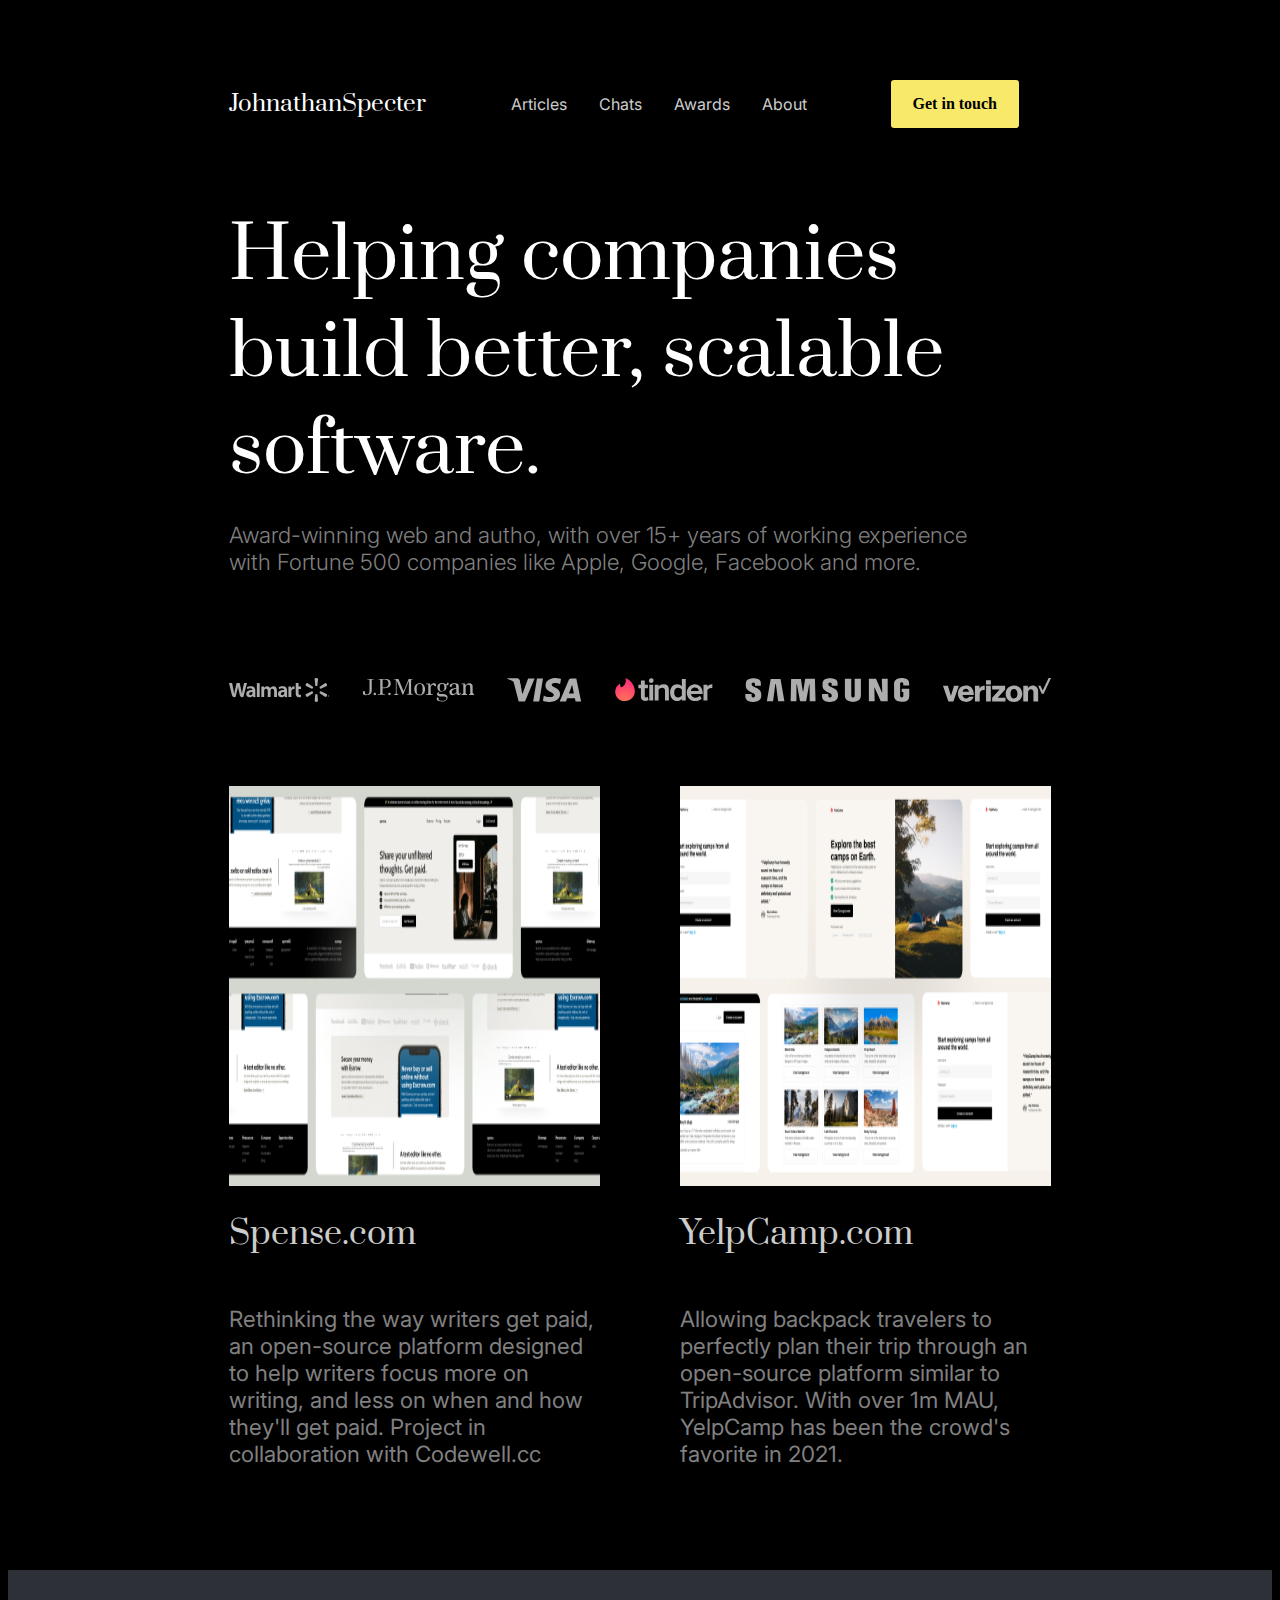
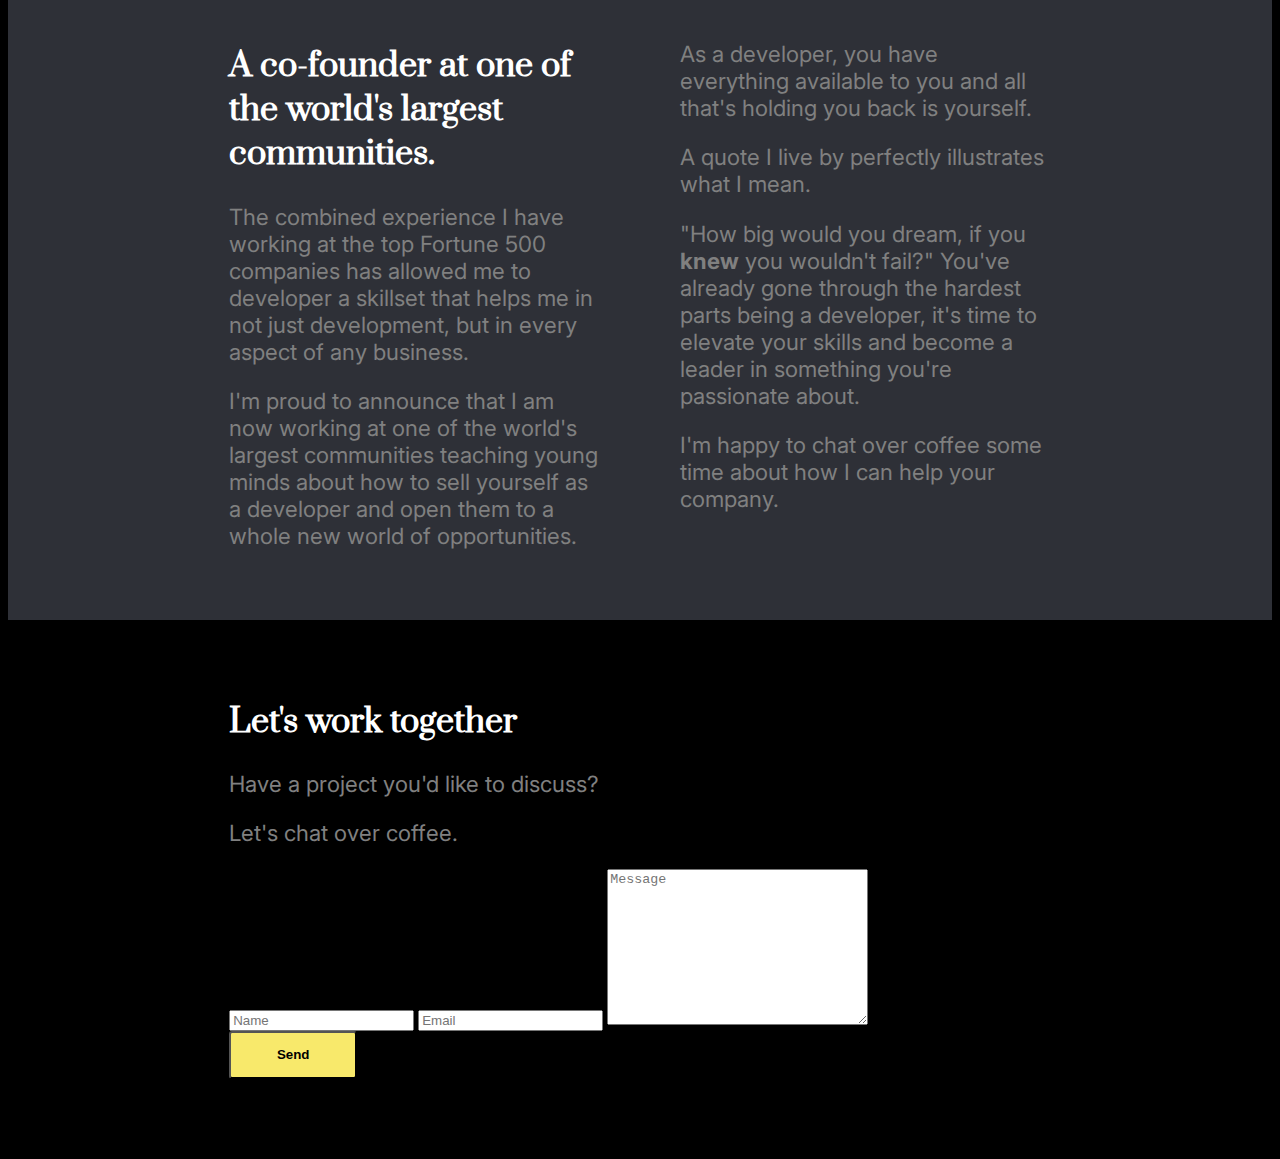
==== Developer Portfolio Starter Files/index.html @ d00ef949 "web of web design" ====
<!DOCTYPE html>
<html lang="en">
<head>
    <meta charset="UTF-8">
    <meta name="viewport" content="width=device-width, initial-scale=1.0">
    <link rel="preconnect" href="https://fonts.googleapis.com">
    <link rel="preconnect" href="https://fonts.gstatic.com" crossorigin>
    <link href="https://fonts.googleapis.com/css2?family=Inter&family=Prata&display=swap" rel="stylesheet">
    <link rel="stylesheet" href="./css/style.css">
    <title>JohnathanSpecter</title>
</head>
<body>

    <header class="header">
        <div class="container">
            <div class="barra">
                
                <a class="logo" href="#">JohnathanSpecter</a>
                <nav class="navigation">
                    <a href="#" class="navigation-link">Articles</a>
                    <a href="#" class="navigation-link">Chats</a>
                    <a href="#" class="navigation-link">Awards</a>
                    <a href="#" class="navigation-link">About</a>
                </nav>
                <a href="#" class="button">Get in touch</a>
            </div> <!-- barra -->
        </div> <!-- container -->
    </header>

    <section class="hero">
        <div class="container">
            <div class="hero__container">
                <h1 class="hero__title no-margin">Helping companies build better, scalable software.</h1>
                <p class="hero__text">Award-winning web and autho, with over 15+ years of working experience with Fortune 500 companies like Apple, Google, Facebook and more.</p>
            </div>
        </div>
    </section> <!-- hero -->

    <section class="icons">
        <div class="container">
            <div class="container__icons">
                <ul class="container__icons-flex">
                    <li><img src="./Assets/Logos/Walmart.svg" alt=""></li>
                    <li><img src="./Assets/Logos/JP Morgan.svg" alt=""></li>
                    <li><img src="./Assets/Logos/Visa.svg" alt=""></li>
                    <li><img src="./Assets/Logos/Tinder.svg" alt=""></li>
                    <li><img src="./Assets/Logos/Samsung.svg" alt=""></li>
                    <li><img src="./Assets/Logos/Verizon.svg" alt=""></li>
                </ul>
            </div><!-- container__icons -->
        </div><!-- container -->
    </section><!-- icons -->
    
    <section class="portfolio">
        <div class="container">
            <div class="projects">
                <div class="projects__project">
                    <img class="projects__img" src="./Assets/Spense.png" alt="Spense">
                    <h2><a class="projects_title" href="#">Spense.com</a></h2>
                    <p>Rethinking the way writers get paid, an open-source platform designed to help writers focus more on writing, and less on when and how they'll get paid. Project in collaboration with Codewell.cc</p>
                </div><!-- projects__spense -->
                <div class="projects__project">
                    <img class="projects__img" src="./Assets/YelpCamp.png" alt="YelpCamp">
                    <h2><a class="projects_title" href="#">YelpCamp.com</a></h2>
                    <p>Allowing backpack travelers to perfectly plan their trip through an open-source platform similar to TripAdvisor. With over 1m MAU, YelpCamp has been the crowd's favorite in 2021.</p>
                </div><!-- projects__yelpcamp -->
            </div><!-- projects -->
        </div><!-- container -->
    </section><!-- portfolio -->

    <section class="experience">
            <div class="container">
                <div class="container__experience">
                    <div class="experience__container__text">
                        <h2>A co-founder at one of the world's largest communities.</h2>
                        <p>The combined experience I have working at the top Fortune 500 companies has allowed me to developer a skillset that helps me in not just development, but in every aspect of any business.</p>
                        <p>I'm proud to announce that I am now working at one of the world's largest communities teaching young minds about how to sell yourself as a developer and open them to a whole new world of opportunities.</p>
                    </div>
                    <div class="experience__container__text">

                        <p> As a developer, you have everything available to you and all that's holding you back is yourself.</p>
                        <p>A quote I live by perfectly illustrates what I mean.</p>
                        <p>"How big would you dream, if you <strong>knew</strong> you wouldn't fail?" You've already gone through the hardest parts being a developer, it's time to elevate your skills and become a leader in something you're passionate about.</p>
                        <p>I'm happy to chat over coffee some time about how I can help your company.</p>
                    </div>
                </div><!-- container__experience -->
            </div> <!-- container -->
    </section> 

    <section class="contact">
        <div class="container">
            <div class="container__contact">
                <div class="contact__container__text">
                    <h2>Let's work together</h2>
                    <p>Have a project you'd like to discuss?</p>
                    <p>Let's chat over coffee.</p>
                </div>
                <div class="contact__container__form">
                    <form action="">
                        <input type="text" placeholder="Name">
                        <input type="email" placeholder="Email">
                        <textarea name="" id="" cols="30" rows="10" placeholder="Message"></textarea>
                        <button class="button">Send</button>
                    </form>
                </div>
            </div><!-- container__contact -->
        </div><!-- container -->
    </section>


</body>
</html>
---- Developer Portfolio Starter Files/css/style.css ----
:root{
  --black: #000;
  --white: #fff;
  --gray: #ccc;
  --colorbutton: #F8E96B;

  --font-heading: 'Prata', serif;
  --font-paragraphs: 'Inter', sans-serif;
}

/*Utilities*/

.uppercase{
  text-transform: uppercase;
}

.no-margin{
  margin: 0;
}

.no-padding{
  padding: 0;
}



/* apply a natural box layout model to all elements, but allowing components to change */
html {
    box-sizing: border-box;
  }
  *, *:before, *:after {
    box-sizing: inherit;
  }

body{
    background-color: var(--black);
    color: var(--white);
}


/*Globals*/
h1, h2, h3, h4, h5, h6{
  color: var(--white);
  font-family: var(--font-heading);
}

a{
  color: var(--gray);
  text-decoration: none;
  font-size: 1rem;
}

h2{
  font-size: 2rem;
  font-weight: bold;
}

p{
  color: gray;
  font-size: 1.4rem;
  font-family: var(--font-paragraphs);
}

img{
  width: 100%;
  height: auto;
  height: auto;
}


.container{
  width: min(65%, 120rem);
  margin: 5rem auto;
}


@media (min-width: 768px) {
  .barra{
    display: flex;
    height: 3rem;
    margin-top: 3rem;
    justify-content: space-between;
    align-items: center;
    padding-right: 2rem ;
  }
  
  .navigation{
    display: flex;
    color: var(--white);
    gap: 2rem;
    align-items: center;
    justify-content: center;
    gap: 2rem;
    font-size: 1.4rem;
    font-family: var(--font-paragraphs);
  }
  
  .logo{
    display: flex;
    justify-content: start;
    align-items: center;
    font-size: 1.4rem;
    font-family: var(--font-heading);
    color: var(--white);
  }
  
  .button{
    display: flex;
    justify-content: center;
    align-items: center;
    background-color: var(--colorbutton);
    color: var(--black);
    font-weight: bold;
    border-radius: 0.2rem;
    width: 8rem;
    height: 3rem;
  }
}

.button:hover{
  background-color: #f8ea6bdc;
  color: var(--black);
}

.hero__container{
  display: flex;
  flex-direction: column;
  width: 750px;

}

.hero__title{
  font-size: 4.5rem;
  font-weight: 400;
}

.hero__text{
  font-size: 1.4rem;
  font-weight: 300;
  font-family: var(--font-paragraphs);
}

.container__icons-flex{
  margin: 5rem 0;
  display: flex;
  justify-content: space-between;
  list-style: none;
  padding: 0;
  gap: 1rem;
}

.projects{
  display: flex;
  gap: 5rem;
}

.projects__project{
  flex: 1;
  display: flex;
  flex-direction: column;
}

.projects__img{
  height: 400px;
  width: 100%;
}

.projects_title{
  font-size: 2rem;
  font-weight: 400;
  font-family: var(--font-heading);
}

.container__experience{
  display: flex;
  gap: 5rem;
}

.experience__container__text{
  padding: 3rem 0;
  flex: 1;
}

.experience{
  background-color: #2e3037;
}
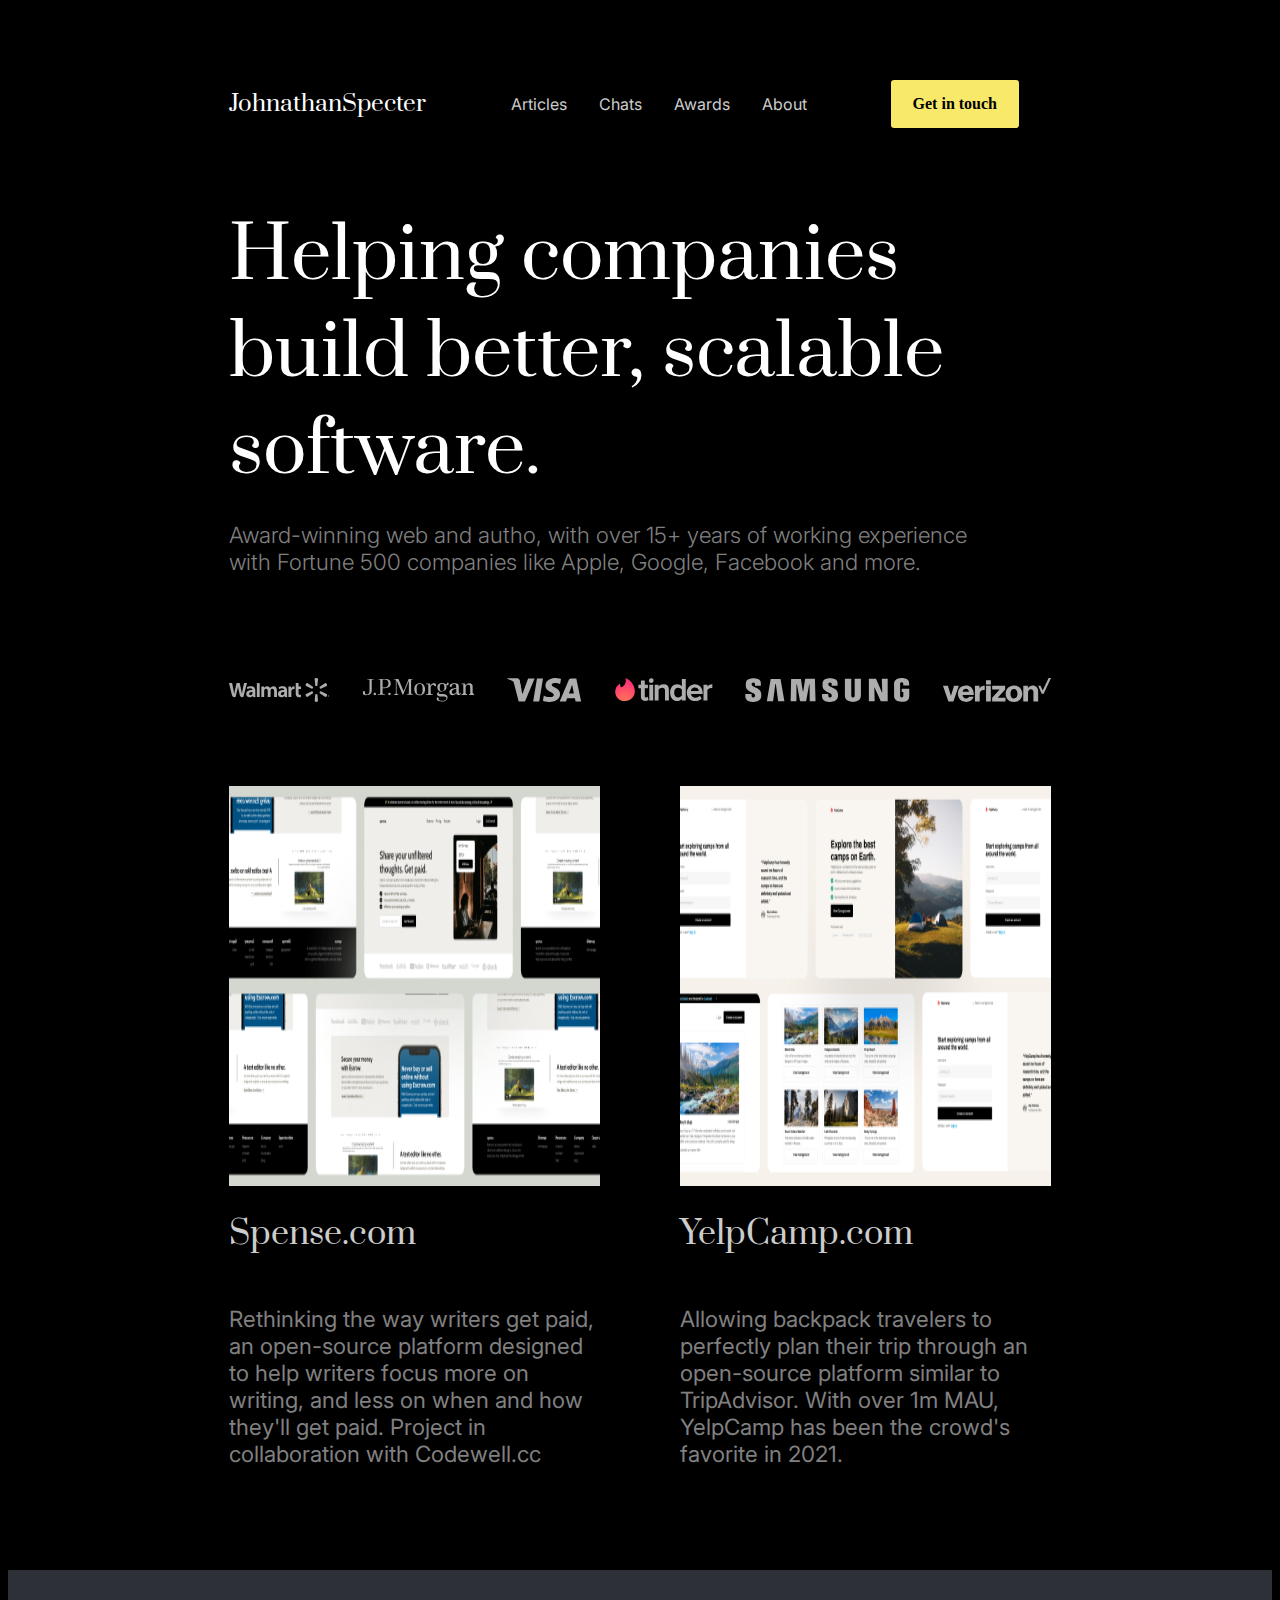
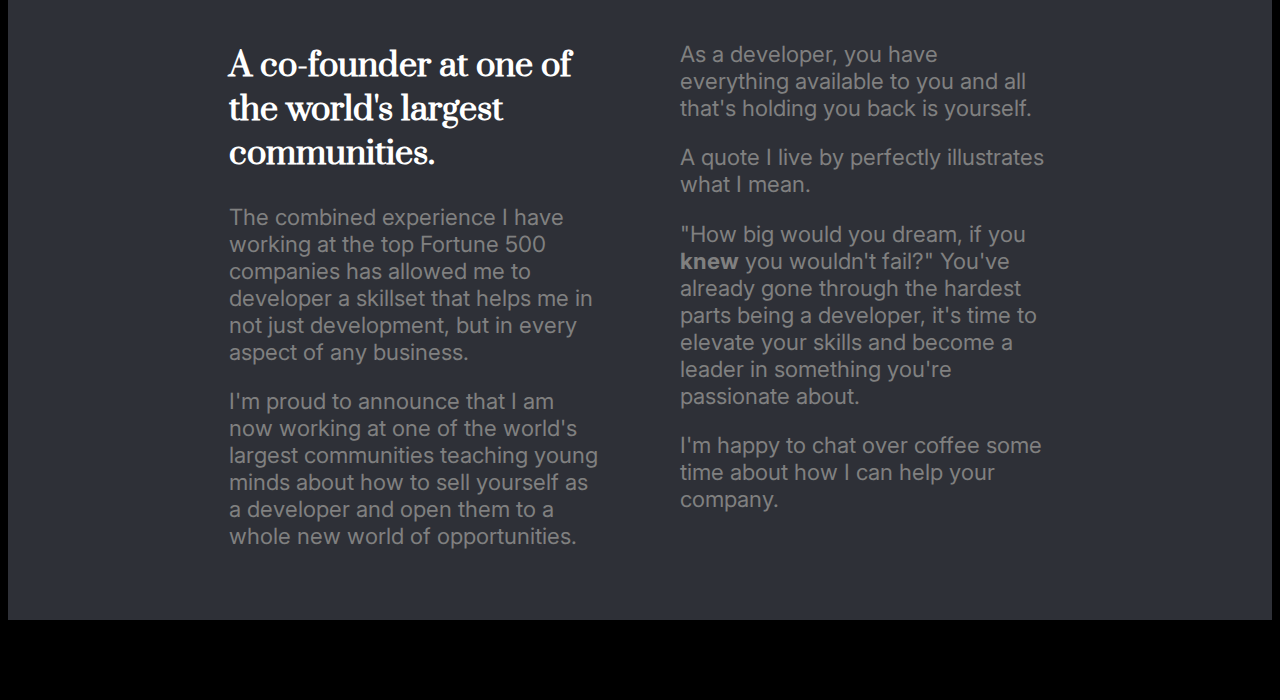
==== commit 2ed7e3fd: "blogdecafe finished" ====
--- a/Developer Portfolio Starter Files/index.html
+++ b/Developer Portfolio Starter Files/index.html
@@ -82,28 +82,17 @@
                         <p>A quote I live by perfectly illustrates what I mean.</p>
                         <p>"How big would you dream, if you <strong>knew</strong> you wouldn't fail?" You've already gone through the hardest parts being a developer, it's time to elevate your skills and become a leader in something you're passionate about.</p>
                         <p>I'm happy to chat over coffee some time about how I can help your company.</p>
-                    </div>
+                    </div> <!-- experience__container__text -->
                 </div><!-- container__experience -->
             </div> <!-- container -->
     </section> 
 
     <section class="contact">
         <div class="container">
+            
             <div class="container__contact">
-                <div class="contact__container__text">
-                    <h2>Let's work together</h2>
-                    <p>Have a project you'd like to discuss?</p>
-                    <p>Let's chat over coffee.</p>
-                </div>
-                <div class="contact__container__form">
-                    <form action="">
-                        <input type="text" placeholder="Name">
-                        <input type="email" placeholder="Email">
-                        <textarea name="" id="" cols="30" rows="10" placeholder="Message"></textarea>
-                        <button class="button">Send</button>
-                    </form>
-                </div>
             </div><!-- container__contact -->
+            
         </div><!-- container -->
     </section>
 
--- a/Developer Portfolio Starter Files/css/style.css
+++ b/Developer Portfolio Starter Files/css/style.css
@@ -183,4 +183,8 @@
 
 .experience{
   background-color: #2e3037;
+}
+
+.contact{
+  background-color: aquamarine;
 }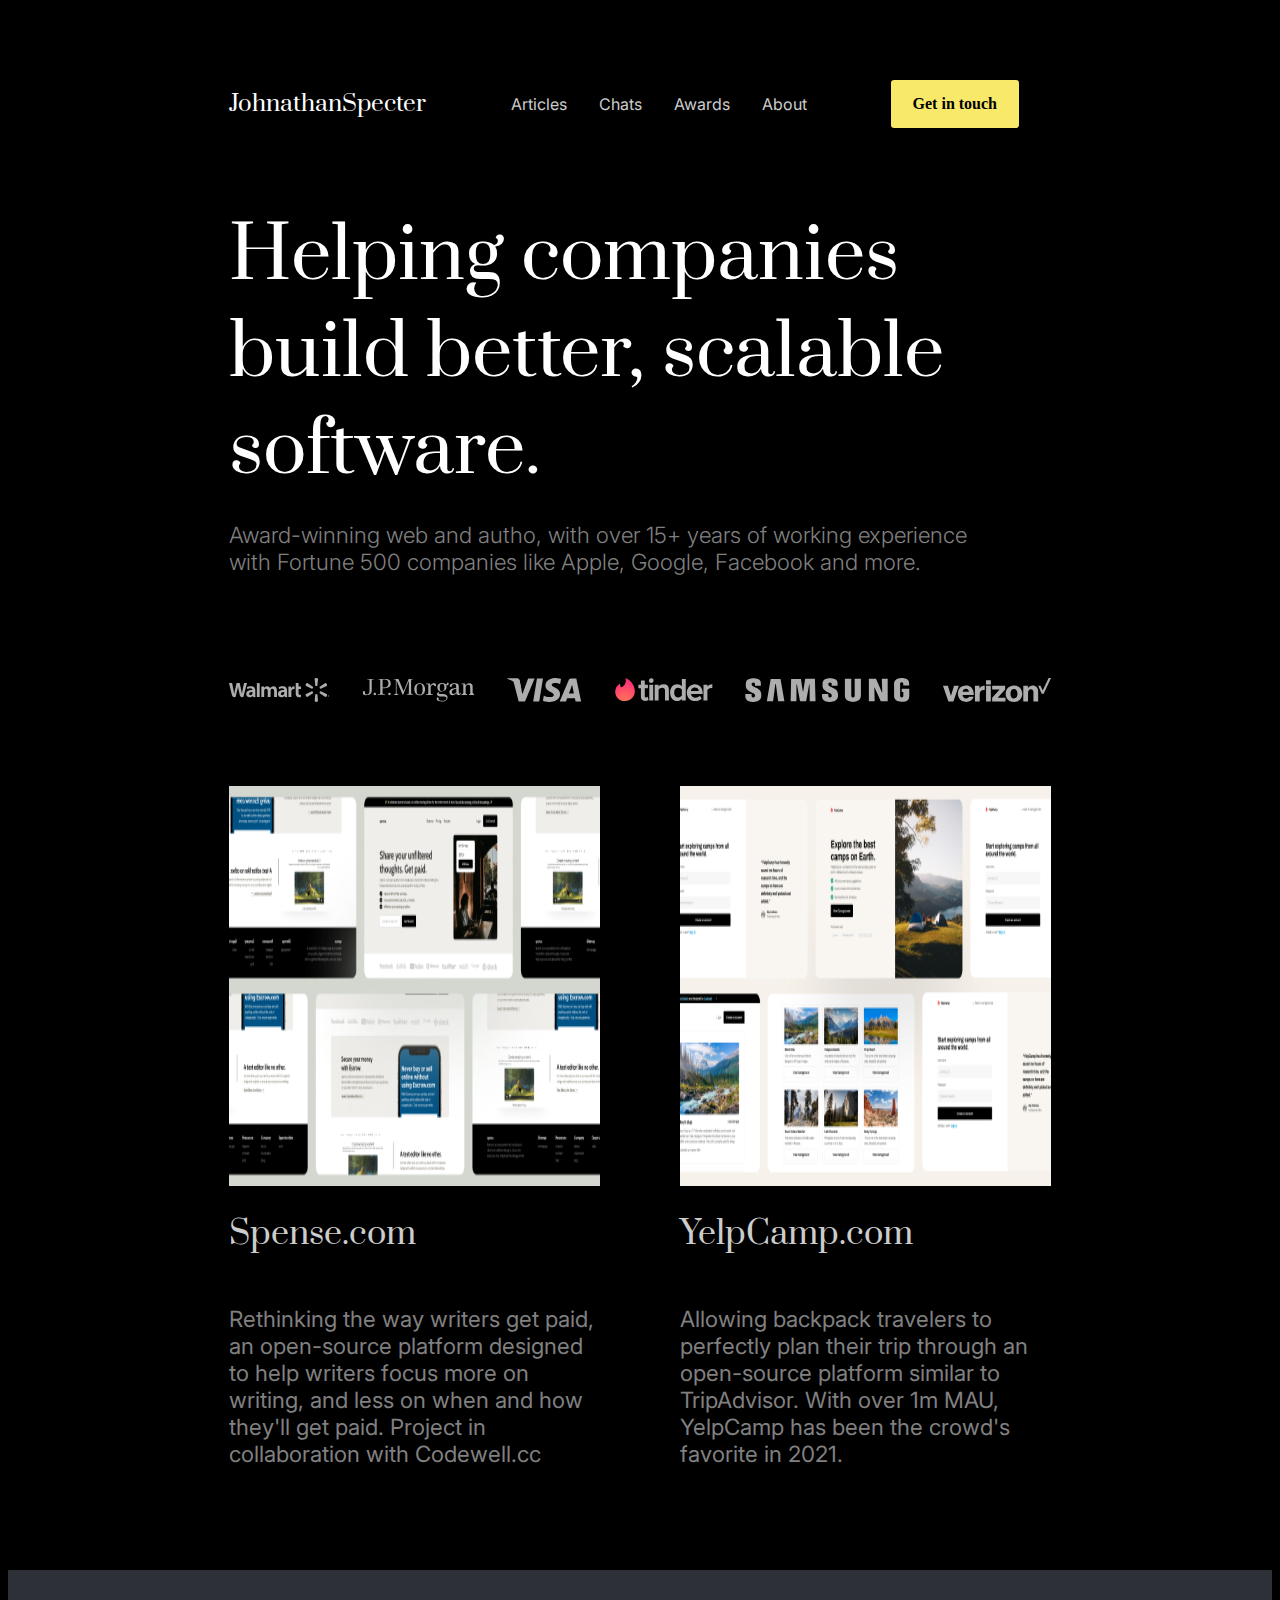
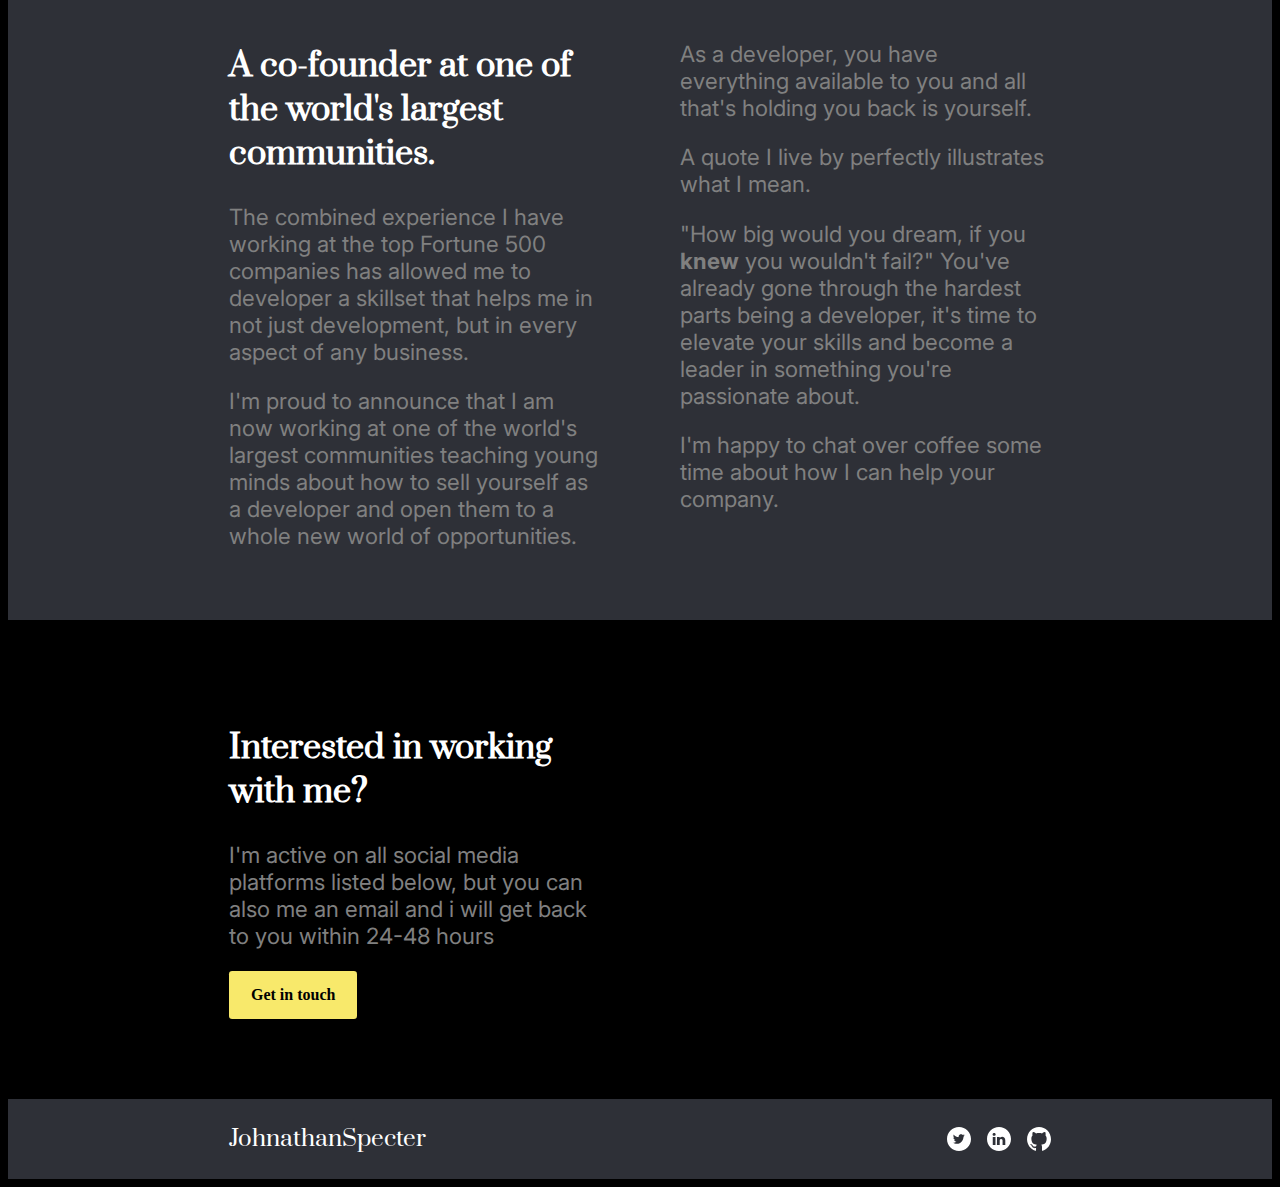
==== commit 9e13d4cc: "Desktop view finished" ====
--- a/Developer Portfolio Starter Files/index.html
+++ b/Developer Portfolio Starter Files/index.html
@@ -88,13 +88,35 @@
     </section> 
 
     <section class="contact">
+            <div class="container">
+                <div class="container__contact">
+                    <div class="contact_info">
+                        <h2>Interested in working with me?</h2>
+                        <p>I'm active on all social media platforms listed below, but you can also me an email and i will get back to you within 24-48 hours</p>
+                        <a href="#" class="button">Get in touch</a>
+                    </div>
+
+
+
+                    <div class="contact_info">
+                    </div>
+                </div><!-- container__contact -->
+            </div><!-- container -->
+    </section><!--contact-->
+
+    <footer class="footer">
         <div class="container">
-            
-            <div class="container__contact">
-            </div><!-- container__contact -->
-            
-        </div><!-- container -->
-    </section>
+            <div class="footer__container">
+                    <a class="logo" href="#">JohnathanSpecter</a>
+                    <nav class="footer__icons">
+                        <img src="./Assets/Social Icons/Twitter.svg" alt="Twitter logo">
+                        <img src="./Assets/Social Icons/LinkedIn.svg" alt="LinkedIn logo">
+                        <img src="./Assets/Social Icons/Github.svg" alt="Github logo">
+                    </nav>
+                    
+            </div>
+        </div>
+    </footer>
 
 
 </body>
--- a/Developer Portfolio Starter Files/css/style.css
+++ b/Developer Portfolio Starter Files/css/style.css
@@ -185,6 +185,32 @@
   background-color: #2e3037;
 }
 
-.contact{
-  background-color: aquamarine;
-}+.container__contact{
+  display: flex;
+  gap: 5rem;
+  align-items: center;
+  justify-content: center;
+}
+
+.contact_info{
+  flex: 1; 
+}
+
+.footer{
+  background-color: #2e3037;
+  height: 5rem;
+}
+
+.footer__container{
+  display: flex;
+  gap: 5rem;
+  justify-content: space-between;
+  height: 5rem;
+}
+
+.footer__icons{
+  display: flex;
+  gap: 1rem;
+  align-items: center;
+  
+}
